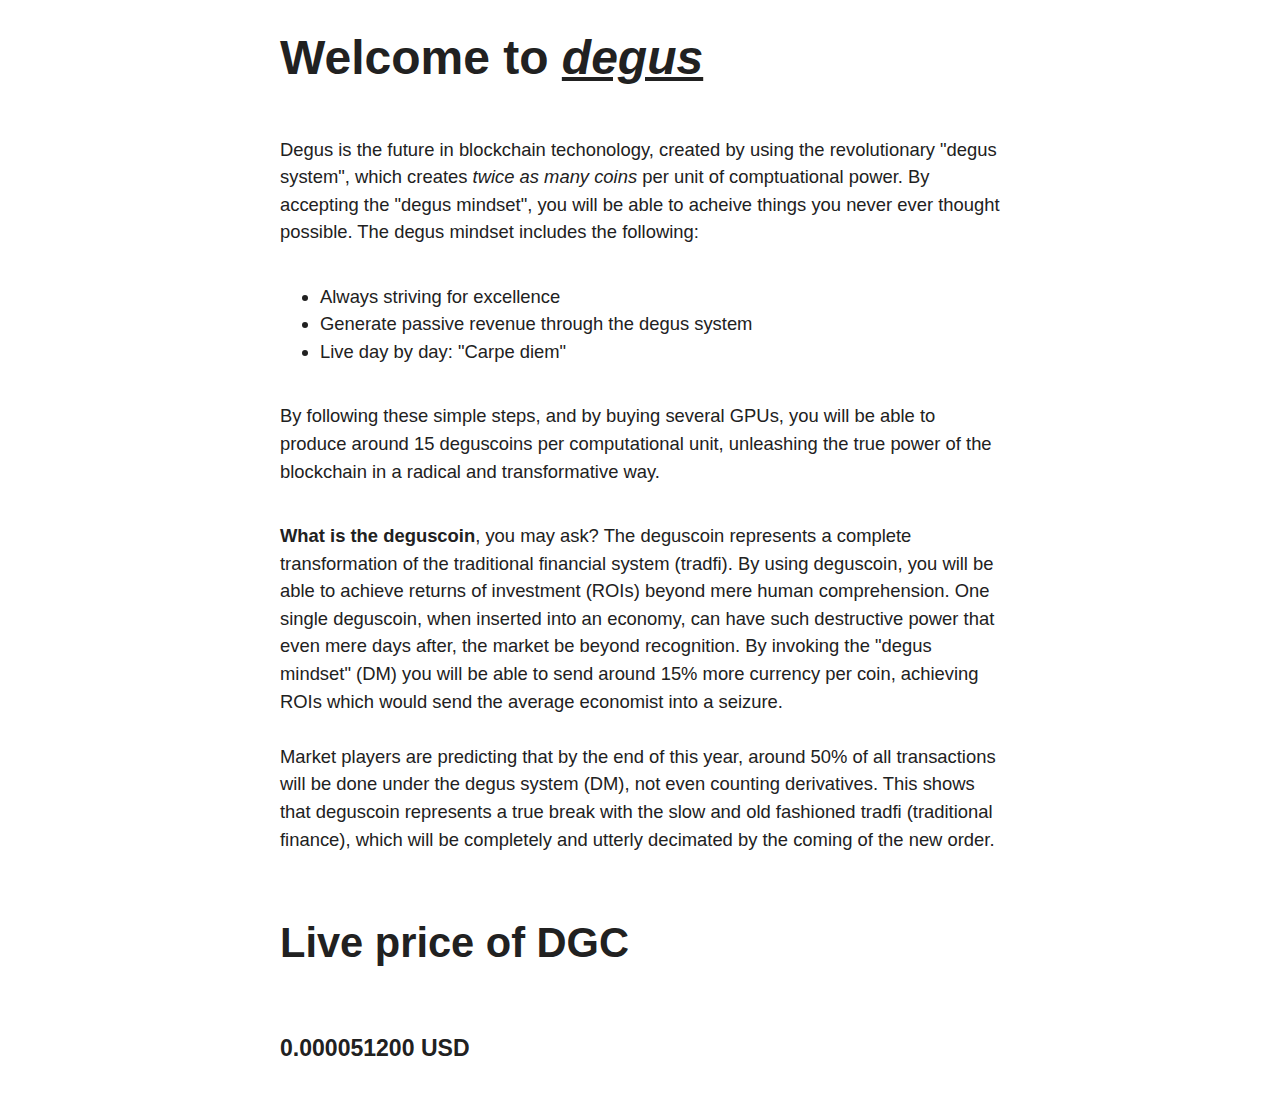
==== index.html @ 355f3867 "Add files for website" ====
<!doctype html>
<html>
<head>
	<title>Degus.no: "The future is just the present, tomorrow"</title>
	<link rel="stylesheet" href="simple.css">
	<link rel="stylesheet" href="stylesheet.css">
</head>
<body>
	<h1>Welcome to <u><i>degus</i></u></h1>

	<p> Degus is the future in blockchain techonology, created by using the revolutionary "degus system", which creates <i>twice as many coins</i> per unit of comptuational power. By accepting the "degus mindset", you will be able to acheive things you never ever thought possible. The degus mindset includes the following:
	<ul>
		<li>Always striving for excellence</li>
		<li>Generate passive revenue through the degus system</li>
		<li>Live day by day: "Carpe diem"</li>
	</ul> 
	<p> By following these simple steps, and by buying several GPUs, you will be able to produce around 15 deguscoins per computational unit, unleashing the true power of the blockchain in a radical and transformative way.

	<p> <b>What is the deguscoin</b>, you may ask? The deguscoin represents a complete transformation of the traditional financial system (tradfi). By using deguscoin, you will be able to achieve returns of investment (ROIs) beyond mere human comprehension. One single deguscoin, when inserted into an economy, can have such destructive power that even mere days after, the market be beyond recognition. By invoking the "degus mindset" (DM) you will be able to send around 15% more currency per coin, achieving ROIs which would send the average economist into a seizure.

	<br>
	<br>

	Market players are predicting that by the end of this year, around 50% of all transactions will be done under the degus system (DM), not even counting derivatives. This shows that deguscoin represents a true break with the slow and old fashioned tradfi (traditional finance), which will be completely and utterly decimated by the coming of the new order.

	<h2> Live price of DGC </h2>
	<h4 id="price"></h4>




	<script src="script.js"></script>

	
</body>
</html>
---- simple.css ----
/* Global variables. */
:root {
  /* Set sans-serif & mono fonts */
  --sans-font: -apple-system, BlinkMacSystemFont, "Avenir Next", Avenir,
    "Nimbus Sans L", Roboto, "Noto Sans", "Segoe UI", Arial, Helvetica,
    "Helvetica Neue", sans-serif;
  --mono-font: Consolas, Menlo, Monaco, "Andale Mono", "Ubuntu Mono", monospace;

  /* Default (light) theme */
  --bg: #fff;
  --accent-bg: #f5f7ff;
  --text: #212121;
  --text-light: #585858;
  --border: #898EA4;
  --accent: #0d47a1;
  --code: #d81b60;
  --preformatted: #444;
  --marked: #ffdd33;
  --disabled: #efefef;
}

/* Dark theme */
@media (prefers-color-scheme: dark) {
  :root {
    color-scheme: dark;
    --bg: #212121;
    --accent-bg: #2b2b2b;
    --text: #dcdcdc;
    --text-light: #ababab;
    --accent: #ffb300;
    --code: #f06292;
    --preformatted: #ccc;
    --disabled: #111;
  }
  /* Add a bit of transparency so light media isn't so glaring in dark mode */
  img,
  video {
    opacity: 0.8;
  }
}

/* Reset box-sizing */
*, *::before, *::after {
  box-sizing: border-box;
}

/* Reset default appearance */
textarea,
select,
input,
progress {
  appearance: none;
  -webkit-appearance: none;
  -moz-appearance: none;
}

html {
  /* Set the font globally */
  font-family: var(--sans-font);
  scroll-behavior: smooth;
}

/* Make the body a nice central block */
body {
  color: var(--text);
  background-color: var(--bg);
  font-size: 1.15rem;
  line-height: 1.5;
  display: grid;
  grid-template-columns: 1fr min(45rem, 90%) 1fr;
  margin: 0;
}
body > * {
  grid-column: 2;
}

/* Make the header bg full width, but the content inline with body */
body > header {
  background-color: var(--accent-bg);
  border-bottom: 1px solid var(--border);
  text-align: center;
  padding: 0 0.5rem 2rem 0.5rem;
  grid-column: 1 / -1;
}

body > header h1 {
  max-width: 1200px;
  margin: 1rem auto;
}

body > header p {
  max-width: 40rem;
  margin: 1rem auto;
}

/* Add a little padding to ensure spacing is correct between content and header > nav */
main {
  padding-top: 1.5rem;
}

body > footer {
  margin-top: 4rem;
  padding: 2rem 1rem 1.5rem 1rem;
  color: var(--text-light);
  font-size: 0.9rem;
  text-align: center;
  border-top: 1px solid var(--border);
}

/* Format headers */
h1 {
  font-size: 3rem;
}

h2 {
  font-size: 2.6rem;
  margin-top: 3rem;
}

h3 {
  font-size: 2rem;
  margin-top: 3rem;
}

h4 {
  font-size: 1.44rem;
}

h5 {
  font-size: 1.15rem;
}

h6 {
  font-size: 0.96rem;
}

/* Prevent long strings from overflowing container */
p, h1, h2, h3, h4, h5, h6 {
  overflow-wrap: break-word;
}

/* Fix line height when title wraps */
h1,
h2,
h3 {
  line-height: 1.1;
}

/* Reduce header size on mobile */
@media only screen and (max-width: 720px) {
  h1 {
    font-size: 2.5rem;
  }

  h2 {
    font-size: 2.1rem;
  }

  h3 {
    font-size: 1.75rem;
  }

  h4 {
    font-size: 1.25rem;
  }
}

/* Format links & buttons */
a,
a:visited {
  color: var(--accent);
}

a:hover {
  text-decoration: none;
}

button,
[role="button"],
input[type="submit"],
input[type="reset"],
input[type="button"],
label[type="button"] {
  border: none;
  border-radius: 5px;
  background-color: var(--accent);
  font-size: 1rem;
  color: var(--bg);
  padding: 0.7rem 0.9rem;
  margin: 0.5rem 0;
}

button[disabled],
[role="button"][aria-disabled="true"],
input[type="submit"][disabled],
input[type="reset"][disabled],
input[type="button"][disabled],
input[type="checkbox"][disabled],
input[type="radio"][disabled],
select[disabled] {
  cursor: not-allowed;
}

input:disabled,
textarea:disabled,
select:disabled,
button[disabled] {
  cursor: not-allowed;
  background-color: var(--disabled);
  color: var(--text-light)
}

input[type="range"] {
  padding: 0;
}

/* Set the cursor to '?' on an abbreviation and style the abbreviation to show that there is more information underneath */
abbr[title] {
  cursor: help;
  text-decoration-line: underline;
  text-decoration-style: dotted;
}

button:enabled:hover,
[role="button"]:not([aria-disabled="true"]):hover,
input[type="submit"]:enabled:hover,
input[type="reset"]:enabled:hover,
input[type="button"]:enabled:hover,
label[type="button"]:hover {
  filter: brightness(1.4);
  cursor: pointer;
}

button:focus-visible:where(:enabled, [role="button"]:not([aria-disabled="true"])),
input:enabled:focus-visible:where(
  [type="submit"],
  [type="reset"],
  [type="button"]
) {
  outline: 2px solid var(--accent);
  outline-offset: 1px;
}

/* Format navigation */
header > nav {
  font-size: 1rem;
  line-height: 2;
  padding: 1rem 0 0 0;
}

/* Use flexbox to allow items to wrap, as needed */
header > nav ul,
header > nav ol {
  align-content: space-around;
  align-items: center;
  display: flex;
  flex-direction: row;
  flex-wrap: wrap;
  justify-content: center;
  list-style-type: none;
  margin: 0;
  padding: 0;
}

/* List items are inline elements, make them behave more like blocks */
header > nav ul li,
header > nav ol li {
  display: inline-block;
}

header > nav a,
header > nav a:visited {
  margin: 0 0.5rem 1rem 0.5rem;
  border: 1px solid var(--border);
  border-radius: 5px;
  color: var(--text);
  display: inline-block;
  padding: 0.1rem 1rem;
  text-decoration: none;
}

header > nav a:hover {
  border-color: var(--accent);
  color: var(--accent);
  cursor: pointer;
}

/* Reduce nav side on mobile */
@media only screen and (max-width: 720px) {
  header > nav a {
    border: none;
    padding: 0;
    text-decoration: underline;
    line-height: 1;
  }
}

/* Consolidate box styling */
aside, details, pre, progress {
  background-color: var(--accent-bg);
  border: 1px solid var(--border);
  border-radius: 5px;
  margin-bottom: 1rem;
}

aside {
  font-size: 1rem;
  width: 30%;
  padding: 0 15px;
  margin-left: 15px;
  float: right;
}

/* Make aside full-width on mobile */
@media only screen and (max-width: 720px) {
  aside {
    width: 100%;
    float: none;
    margin-left: 0;
  }
}

article, fieldset {
  border: 1px solid var(--border);
  padding: 1rem;
  border-radius: 5px;
  margin-bottom: 1rem;
}

article h2:first-child,
section h2:first-child {
  margin-top: 1rem;
}

section {
  border-top: 1px solid var(--border);
  border-bottom: 1px solid var(--border);
  padding: 2rem 1rem;
  margin: 3rem 0;
}

/* Don't double separators when chaining sections */
section + section,
section:first-child {
  border-top: 0;
  padding-top: 0;
}

section:last-child {
  border-bottom: 0;
  padding-bottom: 0;
}

details {
  padding: 0.7rem 1rem;
}

summary {
  cursor: pointer;
  font-weight: bold;
  padding: 0.7rem 1rem;
  margin: -0.7rem -1rem;
  word-break: break-all;
}

details[open] > summary + * {
  margin-top: 0;
}

details[open] > summary {
  margin-bottom: 0.5rem;
}

details[open] > :last-child {
  margin-bottom: 0;
}

/* Format tables */
table {
  border-collapse: collapse;
  display: block;
  margin: 1.5rem 0;
  overflow: auto;
  width: 100%;
}

td,
th {
  border: 1px solid var(--border);
  text-align: left;
  padding: 0.5rem;
}

th {
  background-color: var(--accent-bg);
  font-weight: bold;
}

tr:nth-child(even) {
  /* Set every other cell slightly darker. Improves readability. */
  background-color: var(--accent-bg);
}

table caption {
  font-weight: bold;
  margin-bottom: 0.5rem;
}

/* Format forms */
textarea,
select,
input {
  font-size: inherit;
  font-family: inherit;
  padding: 0.5rem;
  margin-bottom: 0.5rem;
  color: var(--text);
  background-color: var(--bg);
  border: 1px solid var(--border);
  border-radius: 5px;
  box-shadow: none;
  max-width: 100%;
  display: inline-block;
}
label {
  display: block;
}
textarea:not([cols]) {
  width: 100%;
}

/* Add arrow to drop-down */
select:not([multiple]) {
  background-image: linear-gradient(45deg, transparent 49%, var(--text) 51%),
    linear-gradient(135deg, var(--text) 51%, transparent 49%);
  background-position: calc(100% - 15px), calc(100% - 10px);
  background-size: 5px 5px, 5px 5px;
  background-repeat: no-repeat;
  padding-right: 25px;
}

/* checkbox and radio button style */
input[type="checkbox"],
input[type="radio"] {
  vertical-align: middle;
  position: relative;
  width: min-content;
}

input[type="checkbox"] + label,
input[type="radio"] + label {
  display: inline-block;
}

input[type="radio"] {
  border-radius: 100%;
}

input[type="checkbox"]:checked,
input[type="radio"]:checked {
  background-color: var(--accent);
}

input[type="checkbox"]:checked::after {
  /* Creates a rectangle with colored right and bottom borders which is rotated to look like a check mark */
  content: " ";
  width: 0.18em;
  height: 0.32em;
  border-radius: 0;
  position: absolute;
  top: 0.05em;
  left: 0.17em;
  background-color: transparent;
  border-right: solid var(--bg) 0.08em;
  border-bottom: solid var(--bg) 0.08em;
  font-size: 1.8em;
  transform: rotate(45deg);
}
input[type="radio"]:checked::after {
  /* creates a colored circle for the checked radio button  */
  content: " ";
  width: 0.25em;
  height: 0.25em;
  border-radius: 100%;
  position: absolute;
  top: 0.125em;
  background-color: var(--bg);
  left: 0.125em;
  font-size: 32px;
}

/* Makes input fields wider on smaller screens */
@media only screen and (max-width: 720px) {
  textarea,
  select,
  input {
    width: 100%;
  }
}

/* Set a height for color input */
input[type="color"] {
  height: 2.5rem;
  padding:  0.2rem;
}

/* do not show border around file selector button */
input[type="file"] {
  border: 0;
}

/* Misc body elements */
hr {
  border: none;
  height: 1px;
  background: var(--border);
  margin: 1rem auto;
}

mark {
  padding: 2px 5px;
  border-radius: 4px;
  background-color: var(--marked);
}

img,
video {
  max-width: 100%;
  height: auto;
  border-radius: 5px;
}

figure {
  margin: 0;
  text-align: center;
}

figcaption {
  font-size: 0.9rem;
  color: var(--text-light);
  margin-bottom: 1rem;
}

blockquote {
  margin: 2rem 0 2rem 2rem;
  padding: 0.4rem 0.8rem;
  border-left: 0.35rem solid var(--accent);
  color: var(--text-light);
  font-style: italic;
}

cite {
  font-size: 0.9rem;
  color: var(--text-light);
  font-style: normal;
}

dt {
    color: var(--text-light);
}

/* Use mono font for code elements */
code,
pre,
pre span,
kbd,
samp {
  font-family: var(--mono-font);
  color: var(--code);
}

kbd {
  color: var(--preformatted);
  border: 1px solid var(--preformatted);
  border-bottom: 3px solid var(--preformatted);
  border-radius: 5px;
  padding: 0.1rem 0.4rem;
}

pre {
  padding: 1rem 1.4rem;
  max-width: 100%;
  overflow: auto;
  color: var(--preformatted);
}

/* Fix embedded code within pre */
pre code {
  color: var(--preformatted);
  background: none;
  margin: 0;
  padding: 0;
}

/* Progress bars */
/* Declarations are repeated because you */
/* cannot combine vendor-specific selectors */
progress {
  width: 100%;
}

progress:indeterminate {
  background-color: var(--accent-bg);
}

progress::-webkit-progress-bar {
  border-radius: 5px;
  background-color: var(--accent-bg);
}

progress::-webkit-progress-value {
  border-radius: 5px;
  background-color: var(--accent);
}

progress::-moz-progress-bar {
  border-radius: 5px;
  background-color: var(--accent);
  transition-property: width;
  transition-duration: 0.3s;
}

progress:indeterminate::-moz-progress-bar {
  background-color: var(--accent-bg);
}
---- stylesheet.css ----
.float {
	position:fixed;
	top:60px;
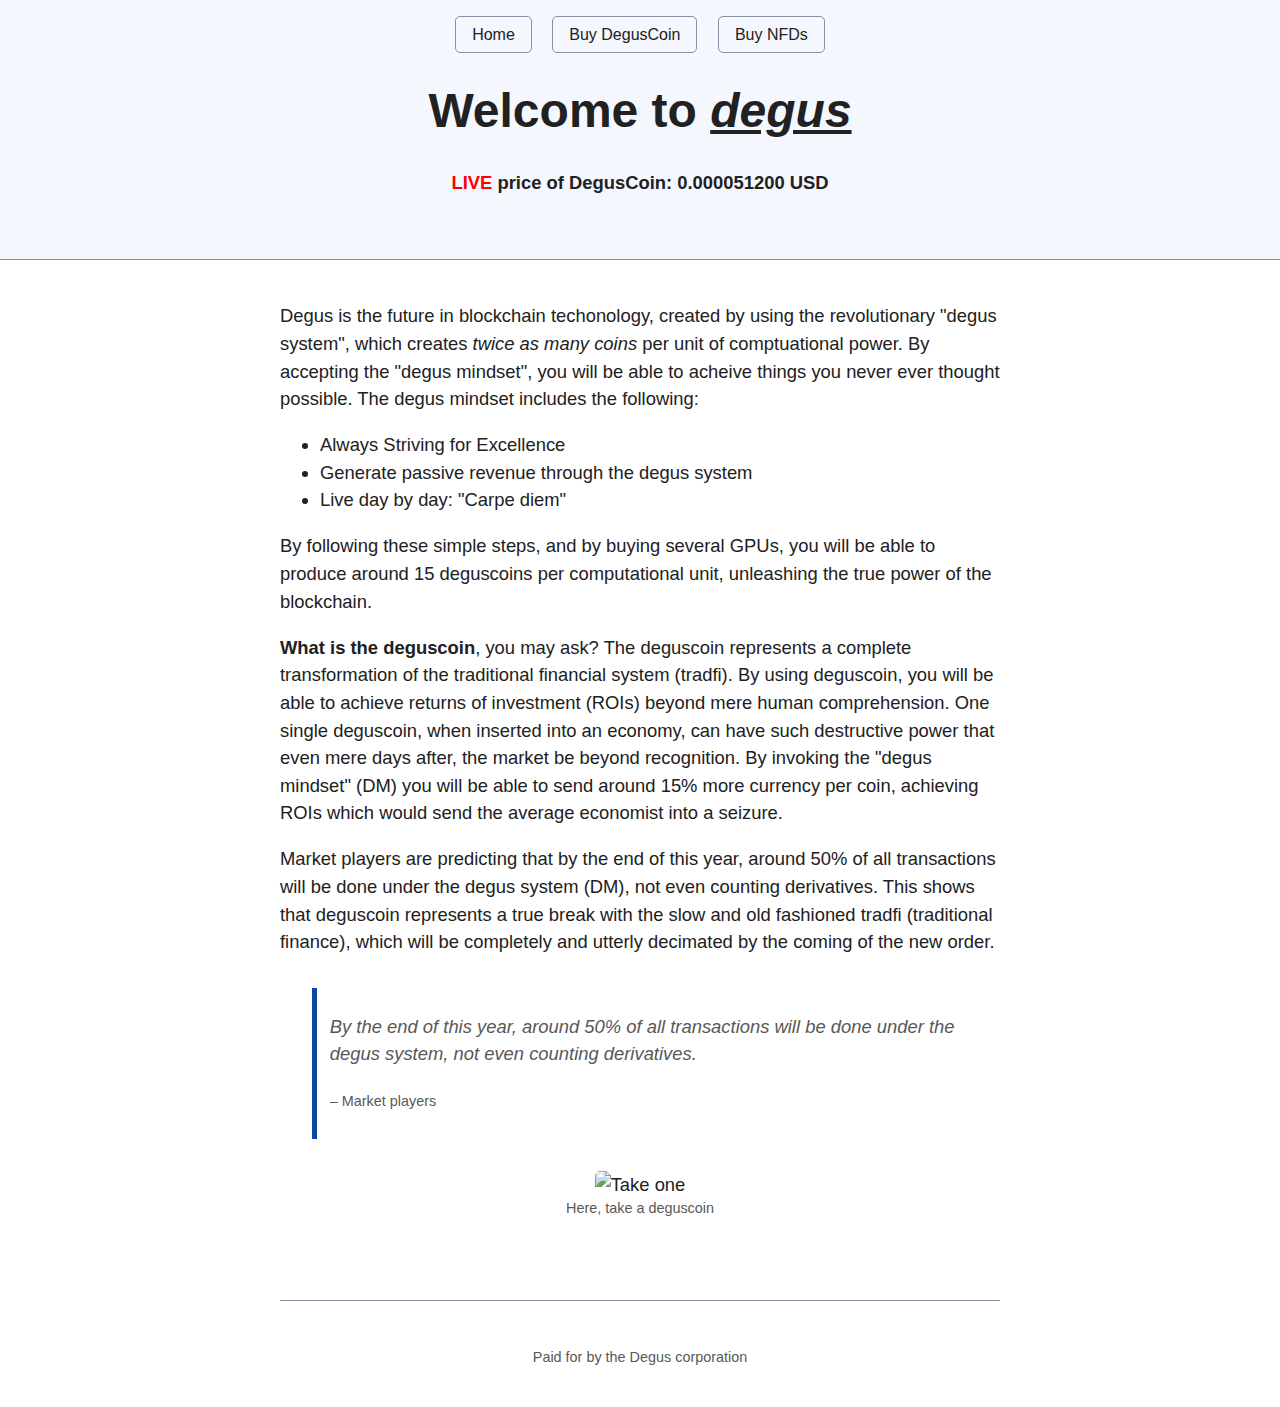
==== commit 51b16f61: "Add bad url" ====
--- a/index.html
+++ b/index.html
@@ -4,30 +4,54 @@
 	<title>Degus.no: "The future is just the present, tomorrow"</title>
 	<link rel="stylesheet" href="simple.css">
 	<link rel="stylesheet" href="stylesheet.css">
+	<meta name="viewport" content="width=device-width, initial-scale=1.0">
+	<meta charset="UTF-8">
 </head>
 <body>
-	<h1>Welcome to <u><i>degus</i></u></h1>
+	<header>
+		<nav>
+		<a href="/">Home</a>
+		<a href="/deguscoin">Buy DegusCoin</a>
+		<a href="/nfd.html">Buy NFDs</a>
+		</nav>
+		<h1>Welcome to <u><i>degus</i></u></h1>
+		<h5> <span style="color: red">LIVE</span> price of DegusCoin: <span id="price"></span></h5>
+	</header>
 
-	<p> Degus is the future in blockchain techonology, created by using the revolutionary "degus system", which creates <i>twice as many coins</i> per unit of comptuational power. By accepting the "degus mindset", you will be able to acheive things you never ever thought possible. The degus mindset includes the following:
-	<ul>
-		<li>Always striving for excellence</li>
-		<li>Generate passive revenue through the degus system</li>
-		<li>Live day by day: "Carpe diem"</li>
-	</ul> 
-	<p> By following these simple steps, and by buying several GPUs, you will be able to produce around 15 deguscoins per computational unit, unleashing the true power of the blockchain in a radical and transformative way.
+	<main>
 
-	<p> <b>What is the deguscoin</b>, you may ask? The deguscoin represents a complete transformation of the traditional financial system (tradfi). By using deguscoin, you will be able to achieve returns of investment (ROIs) beyond mere human comprehension. One single deguscoin, when inserted into an economy, can have such destructive power that even mere days after, the market be beyond recognition. By invoking the "degus mindset" (DM) you will be able to send around 15% more currency per coin, achieving ROIs which would send the average economist into a seizure.
+		<p> Degus is the future in blockchain techonology, created by using the revolutionary "degus system", which creates <i>twice as many coins</i> per unit of comptuational power. By accepting the "degus mindset", you will be able to acheive things you never ever thought possible. The degus mindset includes the following:
 
-	<br>
-	<br>
+		<ul>
+			<li>Always Striving for Excellence</li>
+			<li>Generate passive revenue through the degus system</li>
+			<li>Live day by day: "Carpe diem"</li>
+		</ul> 
+		</p>
 
-	Market players are predicting that by the end of this year, around 50% of all transactions will be done under the degus system (DM), not even counting derivatives. This shows that deguscoin represents a true break with the slow and old fashioned tradfi (traditional finance), which will be completely and utterly decimated by the coming of the new order.
+		<p>
+		By following these simple steps, and by buying several GPUs, you will be able to produce around 15 deguscoins per computational unit, unleashing the true power of the blockchain.
+		</p>
 
-	<h2> Live price of DGC </h2>
-	<h4 id="price"></h4>
+		<p> <b>What is the deguscoin</b>, you may ask? The deguscoin represents a complete transformation of the traditional financial system (tradfi). By using deguscoin, you will be able to achieve returns of investment (ROIs) beyond mere human comprehension. One single deguscoin, when inserted into an economy, can have such destructive power that even mere days after, the market be beyond recognition. By invoking the "degus mindset" (DM) you will be able to send around 15% more currency per coin, achieving ROIs which would send the average economist into a seizure.
+		</p>
 
+		<p>
+		Market players are predicting that by the end of this year, around 50% of all transactions will be done under the degus system (DM), not even counting derivatives. This shows that deguscoin represents a true break with the slow and old fashioned tradfi (traditional finance), which will be completely and utterly decimated by the coming of the new order.
+		</p>
+		<blockquote>
+			<p>By the end of this year, around 50% of all transactions will be done under the degus system, not even counting derivatives.</p>
+			<p><cite>– Market players</cite></p>
+		</blockquote>
+		<figure>
+			<img alt="Take one" src="/images/takeone.jpg" />
+			<figcaption>Here, take a deguscoin</figcaption>
+		</figure>
+	</main>
 
-
+	<footer>
+		<p>Paid for by the Degus corporation</p>
+	</footer>
 
 	<script src="script.js"></script>
 
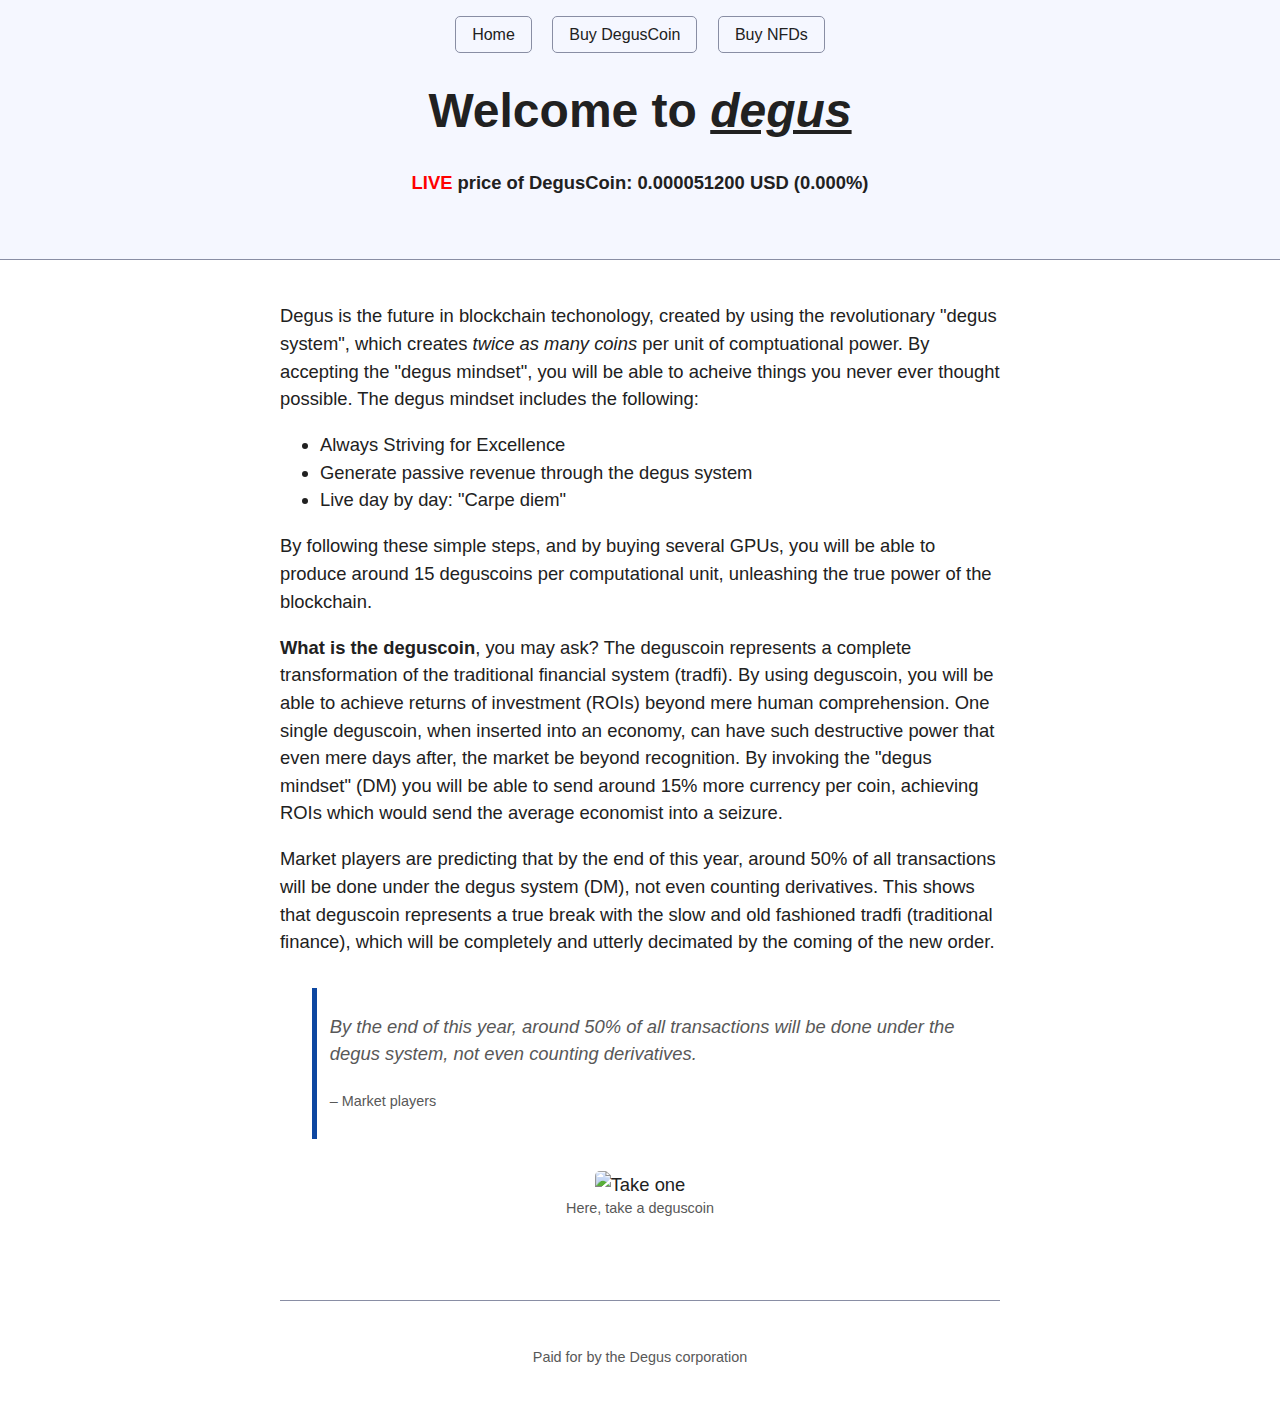
==== commit 4e9940c9: "Add more files" ====
--- a/index.html
+++ b/index.html
@@ -12,7 +12,7 @@
 		<nav>
 		<a href="/">Home</a>
 		<a href="/deguscoin">Buy DegusCoin</a>
-		<a href="/nfd.html">Buy NFDs</a>
+		<a href="/nfd.html:">Buy NFDs</a>
 		</nav>
 		<h1>Welcome to <u><i>degus</i></u></h1>
 		<h5> <span style="color: red">LIVE</span> price of DegusCoin: <span id="price"></span></h5>
--- a/stylesheet.css
+++ b/stylesheet.css
@@ -1,3 +1,5 @@
 .float {
-	position:fixed;
-	top:60px;
+	position: fixed;
+	top: 100px;
+	width: 20%;
+}
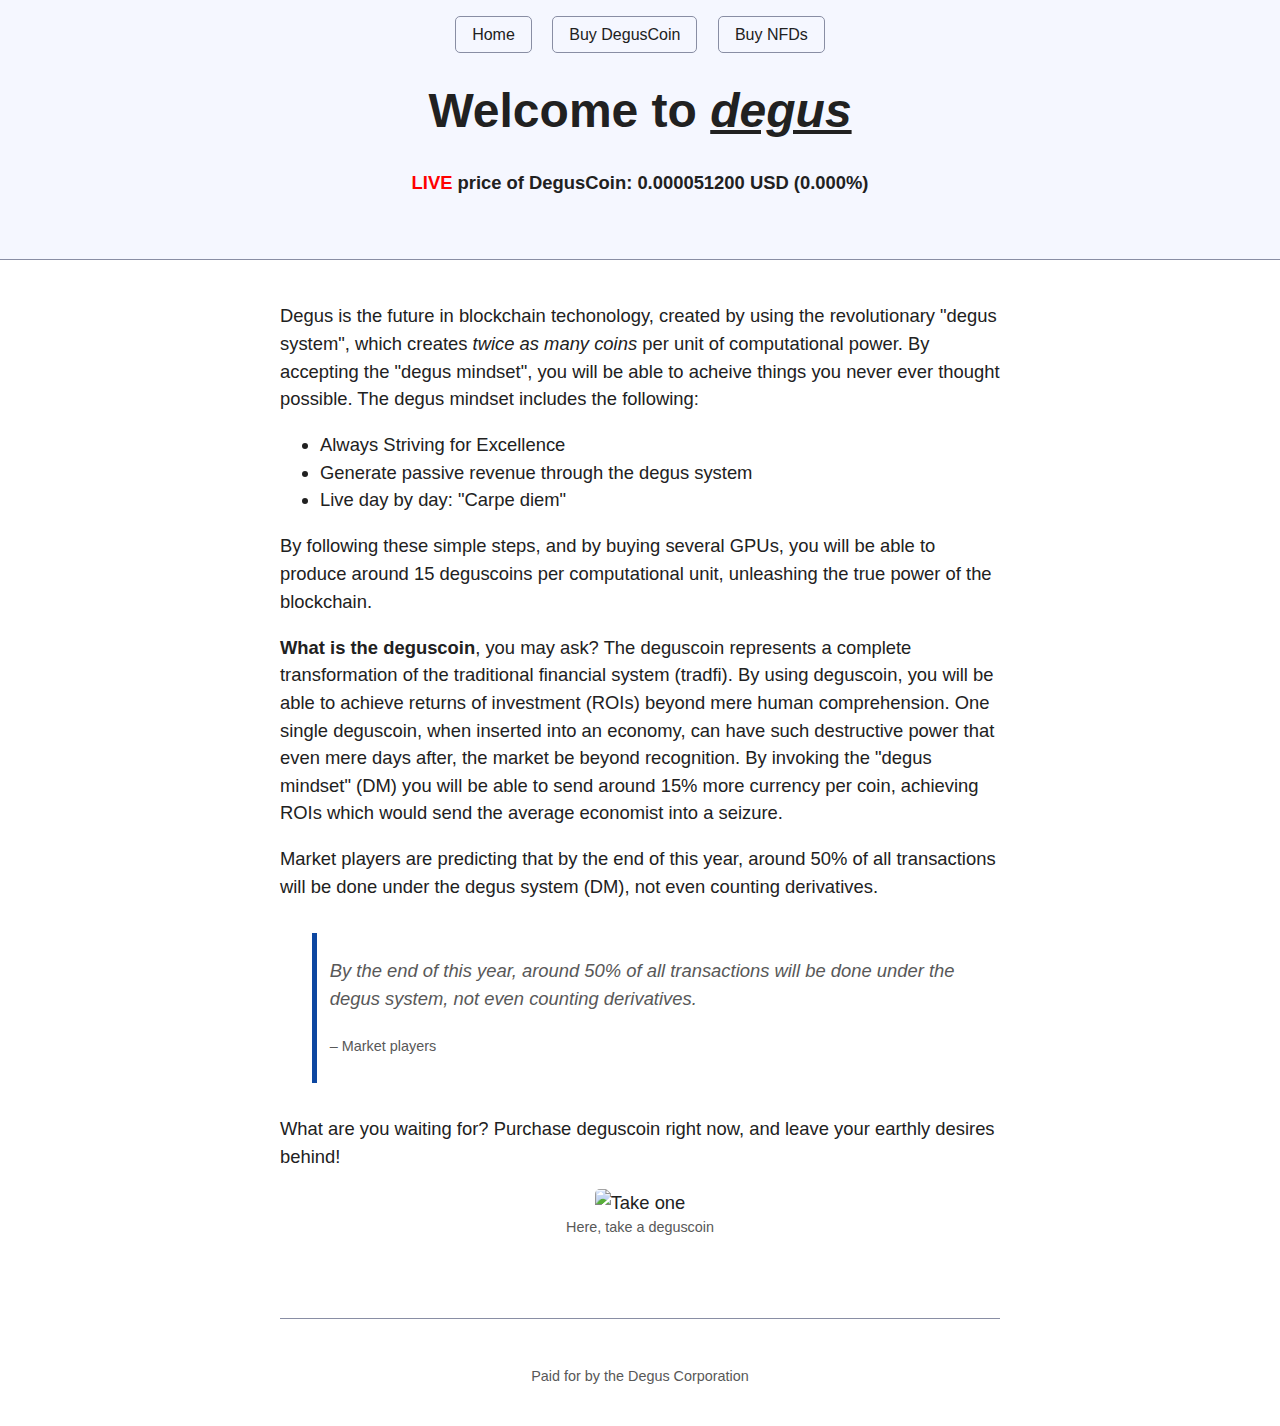
==== commit f14afa3e: "Add a lot of files" ====
--- a/index.html
+++ b/index.html
@@ -12,15 +12,16 @@
 		<nav>
 		<a href="/">Home</a>
 		<a href="/deguscoin">Buy DegusCoin</a>
-		<a href="/nfd.html:">Buy NFDs</a>
+		<a href="/nfd">Buy NFDs</a>
 		</nav>
 		<h1>Welcome to <u><i>degus</i></u></h1>
+		<!-- <h6><i>"The future is just the present, tomorrow"</i></h6> -->
 		<h5> <span style="color: red">LIVE</span> price of DegusCoin: <span id="price"></span></h5>
 	</header>
 
 	<main>
 
-		<p> Degus is the future in blockchain techonology, created by using the revolutionary "degus system", which creates <i>twice as many coins</i> per unit of comptuational power. By accepting the "degus mindset", you will be able to acheive things you never ever thought possible. The degus mindset includes the following:
+		<p> Degus is the future in blockchain techonology, created by using the revolutionary "degus system", which creates <i>twice as many coins</i> per unit of computational power. By accepting the "degus mindset", you will be able to acheive things you never ever thought possible. The degus mindset includes the following:
 
 		<ul>
 			<li>Always Striving for Excellence</li>
@@ -37,12 +38,15 @@
 		</p>
 
 		<p>
-		Market players are predicting that by the end of this year, around 50% of all transactions will be done under the degus system (DM), not even counting derivatives. This shows that deguscoin represents a true break with the slow and old fashioned tradfi (traditional finance), which will be completely and utterly decimated by the coming of the new order.
+		Market players are predicting that by the end of this year, around 50% of all transactions will be done under the degus system (DM), not even counting derivatives.
 		</p>
 		<blockquote>
 			<p>By the end of this year, around 50% of all transactions will be done under the degus system, not even counting derivatives.</p>
 			<p><cite>– Market players</cite></p>
 		</blockquote>
+		<p>
+		What are you waiting for? Purchase deguscoin right now, and leave your earthly desires behind!
+		</p>
 		<figure>
 			<img alt="Take one" src="/images/takeone.jpg" />
 			<figcaption>Here, take a deguscoin</figcaption>
@@ -50,7 +54,7 @@
 	</main>
 
 	<footer>
-		<p>Paid for by the Degus corporation</p>
+		<p>Paid for by the Degus Corporation</p>
 	</footer>
 
 	<script src="script.js"></script>
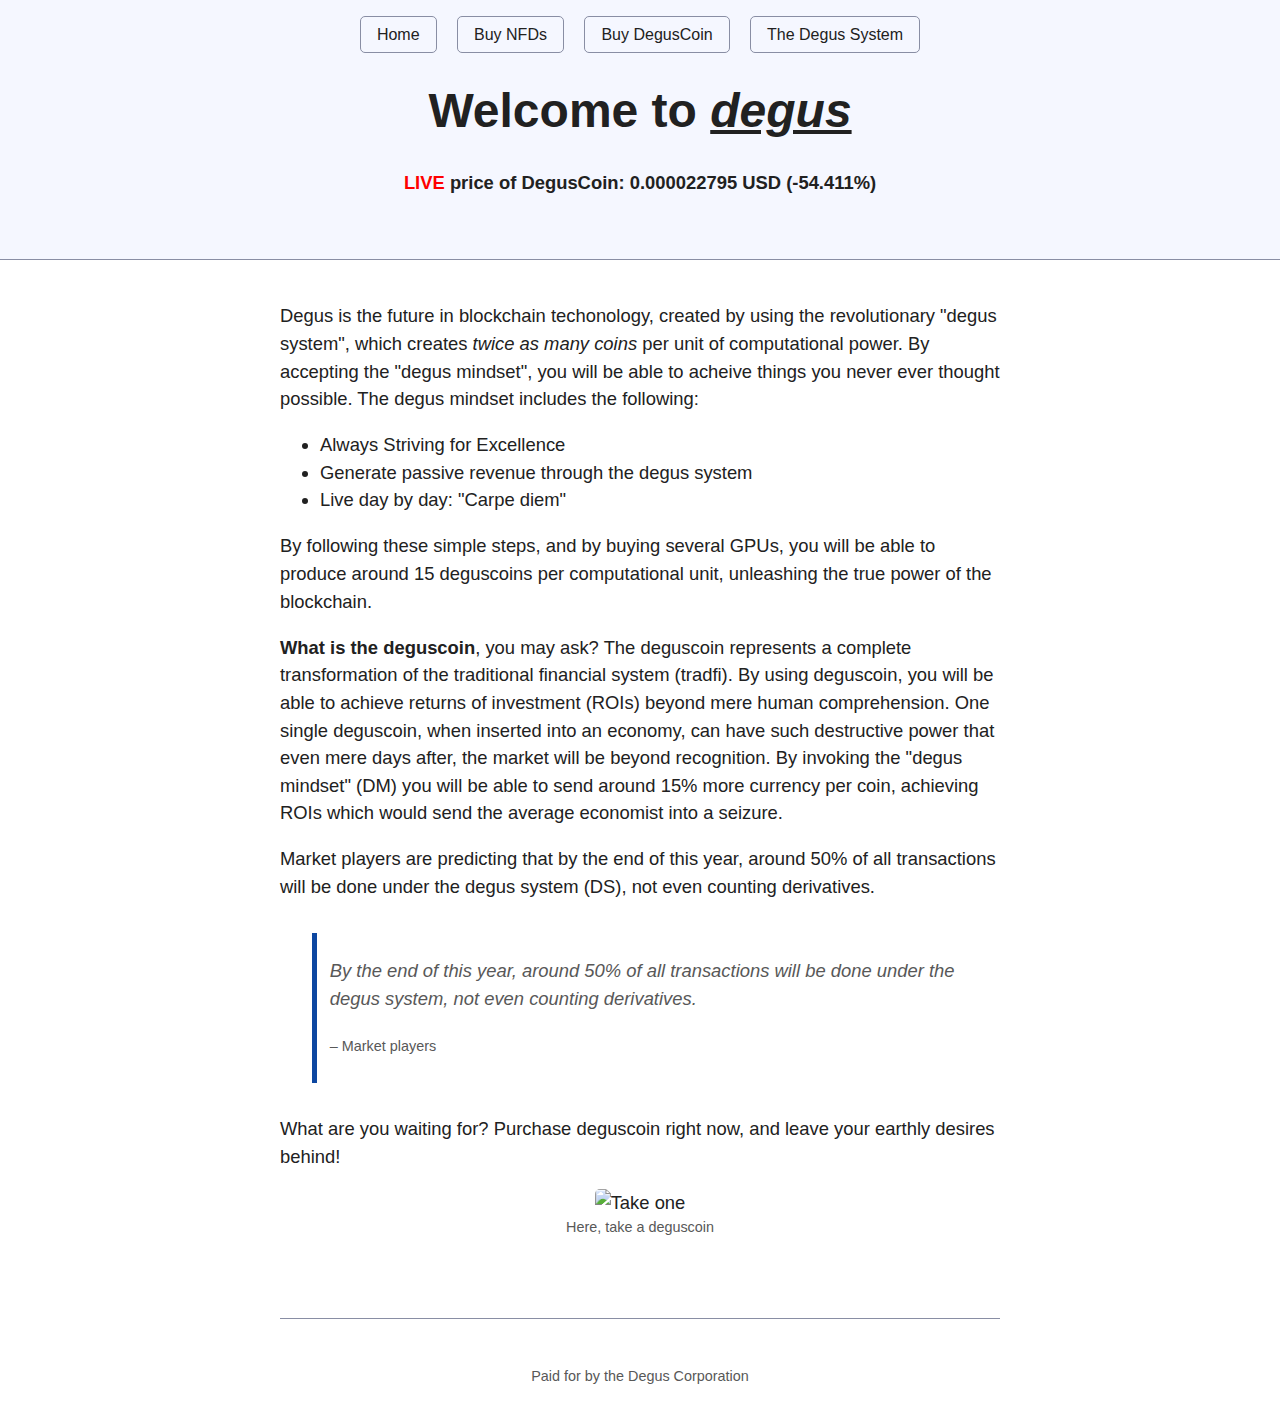
==== commit bae1afb9: "Update navbar" ====
--- a/index.html
+++ b/index.html
@@ -11,8 +11,9 @@
 	<header>
 		<nav>
 		<a href="/">Home</a>
+		<a href="/nfd">Buy NFDs</a>
 		<a href="/deguscoin">Buy DegusCoin</a>
-		<a href="/nfd">Buy NFDs</a>
+		<a href="/system">The Degus System</a>
 		</nav>
 		<h1>Welcome to <u><i>degus</i></u></h1>
 		<!-- <h6><i>"The future is just the present, tomorrow"</i></h6> -->
@@ -34,11 +35,11 @@
 		By following these simple steps, and by buying several GPUs, you will be able to produce around 15 deguscoins per computational unit, unleashing the true power of the blockchain.
 		</p>
 
-		<p> <b>What is the deguscoin</b>, you may ask? The deguscoin represents a complete transformation of the traditional financial system (tradfi). By using deguscoin, you will be able to achieve returns of investment (ROIs) beyond mere human comprehension. One single deguscoin, when inserted into an economy, can have such destructive power that even mere days after, the market be beyond recognition. By invoking the "degus mindset" (DM) you will be able to send around 15% more currency per coin, achieving ROIs which would send the average economist into a seizure.
+		<p> <b>What is the deguscoin</b>, you may ask? The deguscoin represents a complete transformation of the traditional financial system (tradfi). By using deguscoin, you will be able to achieve returns of investment (ROIs) beyond mere human comprehension. One single deguscoin, when inserted into an economy, can have such destructive power that even mere days after, the market will be beyond recognition. By invoking the "degus mindset" (DM) you will be able to send around 15% more currency per coin, achieving ROIs which would send the average economist into a seizure.
 		</p>
 
 		<p>
-		Market players are predicting that by the end of this year, around 50% of all transactions will be done under the degus system (DM), not even counting derivatives.
+		Market players are predicting that by the end of this year, around 50% of all transactions will be done under the degus system (DS), not even counting derivatives.
 		</p>
 		<blockquote>
 			<p>By the end of this year, around 50% of all transactions will be done under the degus system, not even counting derivatives.</p>
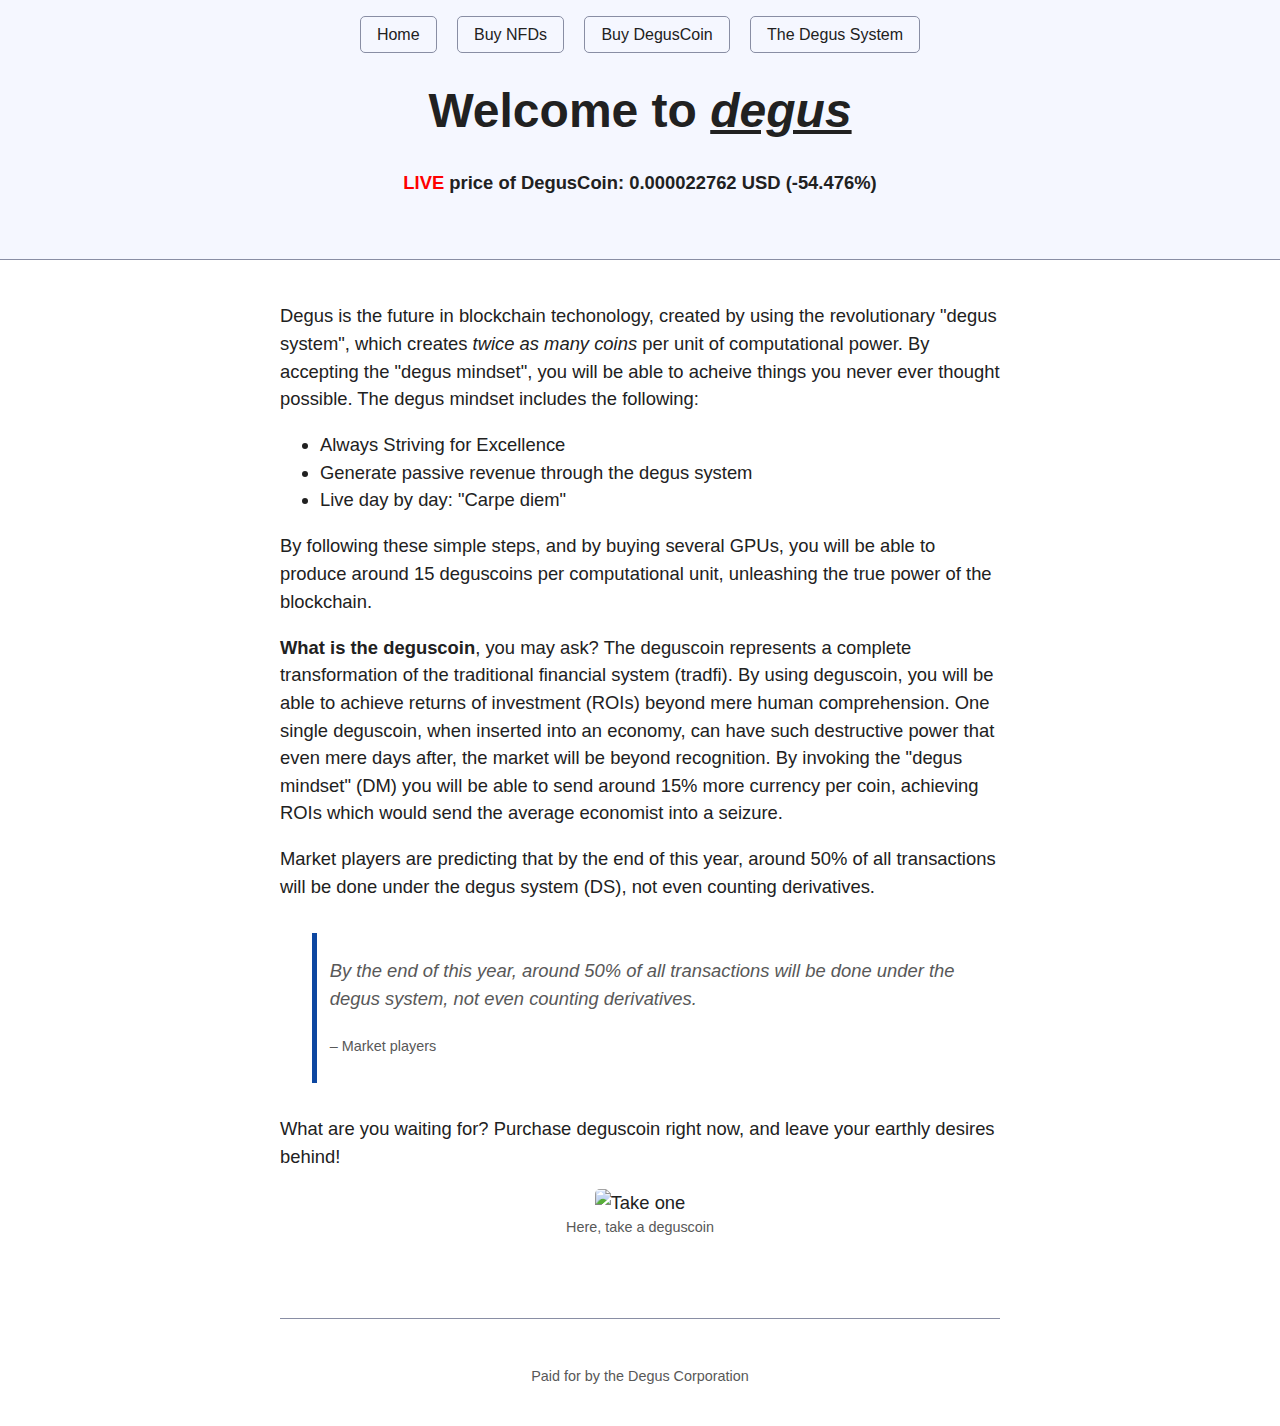
==== commit f3756b89: "Remove stylesheet.css" ====
--- a/index.html
+++ b/index.html
@@ -3,7 +3,6 @@
 <head>
 	<title>Degus.no: "The future is just the present, tomorrow"</title>
 	<link rel="stylesheet" href="simple.css">
-	<link rel="stylesheet" href="stylesheet.css">
 	<meta name="viewport" content="width=device-width, initial-scale=1.0">
 	<meta charset="UTF-8">
 </head>
